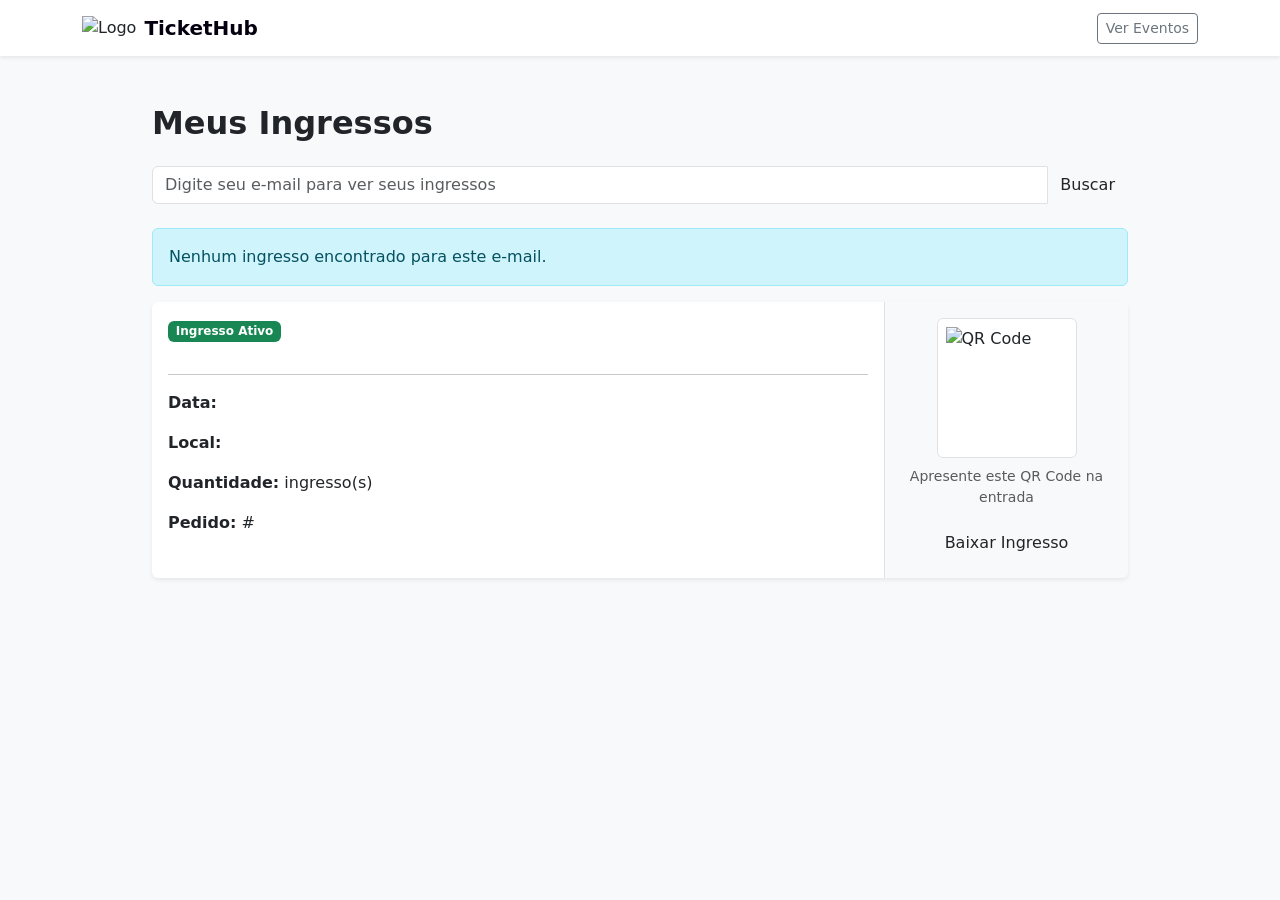
==== usuario/src/main/resources/templates/meus-ingressos.html @ f039e328 "feat: reestrutura projeto como aplicação ticket-hub completa Substitui o esqueleto inicial (br.ufms." ====
<!DOCTYPE html>
<html lang="pt-BR" xmlns:th="http://www.thymeleaf.org">

<head>
    <meta charset="UTF-8">
    <title>TicketHub - Meus Ingressos</title>
    <link href="https://cdn.jsdelivr.net/npm/bootstrap@5.3.3/dist/css/bootstrap.min.css" rel="stylesheet">
    <link rel="stylesheet" th:href="@{/css/style.css}">
</head>

<body class="bg-light">

    <nav class="navbar navbar-expand-lg navbar-light bg-white shadow-sm">
        <div class="container">
            <div class="d-flex align-items-center">
                <img src="https://img.icons8.com/?size=40&id=2xIX3PtQG26u&format=png&color=6f42c1" alt="Logo" class="me-2">
                <a class="navbar-brand fw-bold" th:href="@{/}" style="color:#05000f;">TicketHub</a>
            </div>
            <a th:href="@{/}" class="btn btn-outline-secondary btn-sm">Ver Eventos</a>
        </div>
    </nav>

    <div class="container py-5" style="max-width:1000px;">
        <h2 class="fw-bold mb-4">Meus Ingressos</h2>

        <!-- Busca por e-mail -->
        <form th:action="@{/meus-ingressos}" method="get" class="mb-4">
            <div class="input-group">
                <input type="email"
                       name="email"
                       class="form-control"
                       placeholder="Digite seu e-mail para ver seus ingressos"
                       th:value="${email}"
                       required>
                <button type="submit" class="btn btn-roxo">Buscar</button>
            </div>
        </form>

        <!-- Sem ingressos -->
        <div class="alert alert-info"
             th:if="${pedidos != null and #lists.isEmpty(pedidos)}">
            Nenhum ingresso encontrado para este e-mail.
        </div>

        <!-- Lista de pedidos -->
        <div th:each="pedido : ${pedidos}">
            <div class="card shadow-sm border-0 mb-4 overflow-hidden">
                <div class="row g-0">

                    <!-- Informações -->
                    <div class="col-md-9">
                        <div class="card-body">
                            <span class="badge bg-success mb-3">Ingresso Ativo</span>
                            <h4 class="fw-bold" th:text="${pedido.evento.titulo}"></h4>
                            <hr>
                            <p><strong>Data:</strong>
                                <span th:text="${#temporals.format(pedido.evento.data, 'dd/MM/yyyy HH:mm')}"></span>
                            </p>
                            <p><strong>Local:</strong> <span th:text="${pedido.evento.local}"></span></p>
                            <p><strong>Quantidade:</strong> <span th:text="${pedido.quantidade}"></span> ingresso(s)</p>
                            <p class="mb-0"><strong>Pedido:</strong> #<span th:text="${pedido.id}"></span></p>
                        </div>
                    </div>

                    <!-- QR Code -->
                    <div class="col-md-3 border-start bg-light">
                        <div class="h-100 d-flex flex-column justify-content-center align-items-center p-3">
                            <img th:src="@{/images/frame.png}" alt="QR Code" width="140" height="140" class="border rounded bg-white p-2">
                            <small class="text-muted text-center mt-2">Apresente este QR Code na entrada</small>
                            <button class="btn btn-roxo mt-3 w-100 btn-download"
                                    th:data-titulo="${pedido.evento.titulo}"
                                    th:data-data="${#temporals.format(pedido.evento.data, 'dd/MM/yyyy HH:mm')}"
                                    th:data-local="${pedido.evento.local}"
                                    th:data-codigo="${pedido.id}">
                                Baixar Ingresso
                            </button>
                        </div>
                    </div>

                </div>
            </div>
        </div>
    </div>

    <script src="https://cdnjs.cloudflare.com/ajax/libs/jspdf/2.5.1/jspdf.umd.min.js"></script>
    <script>
        document.addEventListener("click", function (e) {
            const btn = e.target.closest(".btn-download");
            if (!btn) return;

            const { jsPDF } = window.jspdf;
            const doc = new jsPDF();

            doc.setFontSize(20);
            doc.setTextColor(111, 66, 193);
            doc.text("TicketHub - Ingresso Oficial", 20, 20);

            doc.setFontSize(14);
            doc.setTextColor(0, 0, 0);
            doc.text(`Evento: ${btn.dataset.titulo}`, 20, 40);
            doc.text(`Data: ${btn.dataset.data}`, 20, 50);
            doc.text(`Local: ${btn.dataset.local}`, 20, 60);
            doc.text(`Pedido: #${btn.dataset.codigo}`, 20, 70);

            const img = new Image();
            img.src = "/images/frame.png";
            img.onload = function () {
                doc.addImage(img, "PNG", 140, 40, 50, 50);
                doc.save(`Ingresso-${btn.dataset.codigo}.pdf`);
            };
        });
    </script>

</body>
</html>
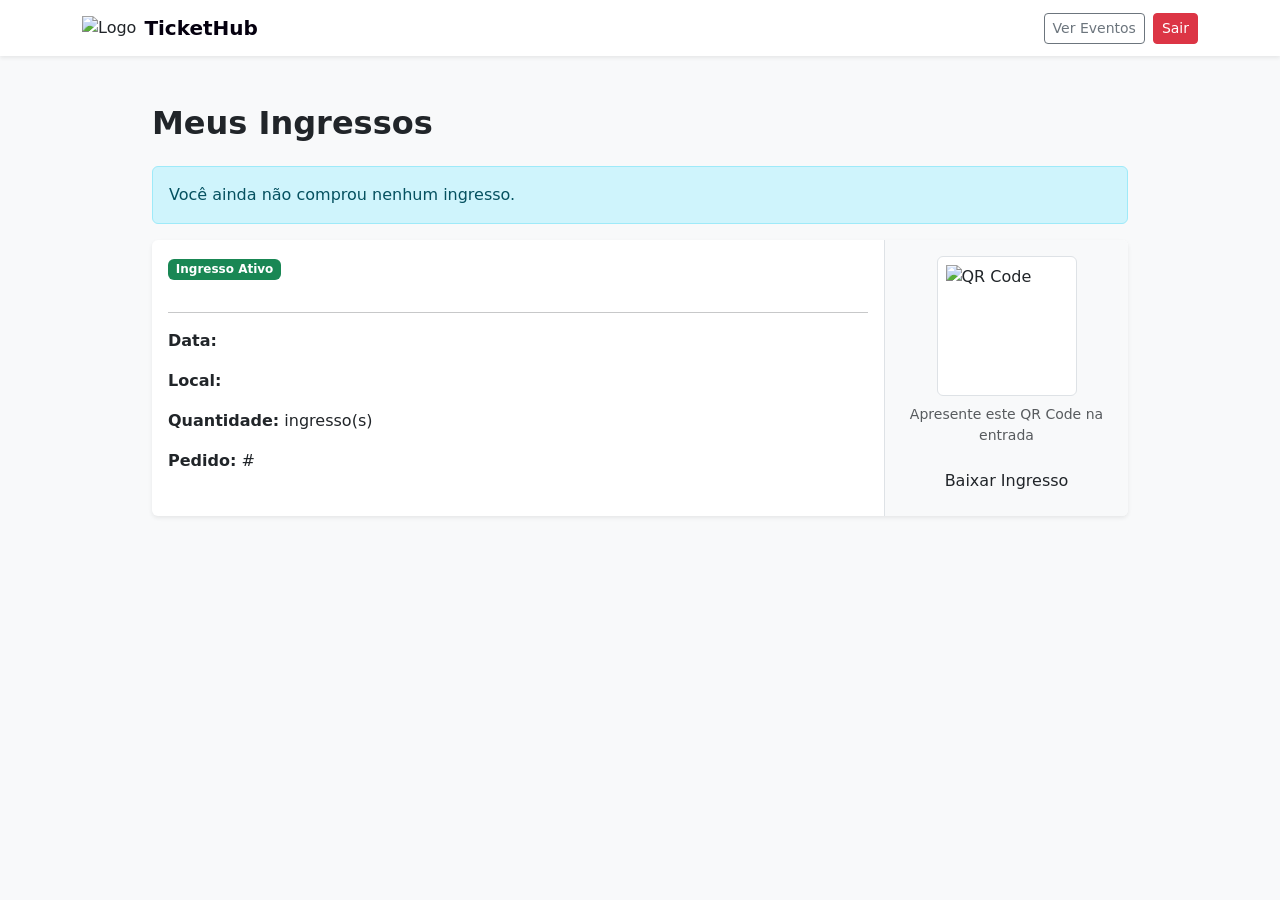
==== commit 3b0f663a: "fix(auth): restringe acesso aos ingressos e pagamentos a usuários autenticados" ====
--- a/usuario/src/main/resources/templates/meus-ingressos.html
+++ b/usuario/src/main/resources/templates/meus-ingressos.html
@@ -16,30 +16,20 @@
                 <img src="https://img.icons8.com/?size=40&id=2xIX3PtQG26u&format=png&color=6f42c1" alt="Logo" class="me-2">
                 <a class="navbar-brand fw-bold" th:href="@{/}" style="color:#05000f;">TicketHub</a>
             </div>
-            <a th:href="@{/}" class="btn btn-outline-secondary btn-sm">Ver Eventos</a>
+            <div class="d-flex gap-2">
+                <a th:href="@{/}" class="btn btn-outline-secondary btn-sm">Ver Eventos</a>
+                <a th:href="@{/logout}" class="btn btn-danger btn-sm">Sair</a>
+            </div>
         </div>
     </nav>
 
     <div class="container py-5" style="max-width:1000px;">
         <h2 class="fw-bold mb-4">Meus Ingressos</h2>
 
-        <!-- Busca por e-mail -->
-        <form th:action="@{/meus-ingressos}" method="get" class="mb-4">
-            <div class="input-group">
-                <input type="email"
-                       name="email"
-                       class="form-control"
-                       placeholder="Digite seu e-mail para ver seus ingressos"
-                       th:value="${email}"
-                       required>
-                <button type="submit" class="btn btn-roxo">Buscar</button>
-            </div>
-        </form>
-
         <!-- Sem ingressos -->
         <div class="alert alert-info"
-             th:if="${pedidos != null and #lists.isEmpty(pedidos)}">
-            Nenhum ingresso encontrado para este e-mail.
+             th:if="${#lists.isEmpty(pedidos)}">
+            Você ainda não comprou nenhum ingresso.
         </div>
 
         <!-- Lista de pedidos -->
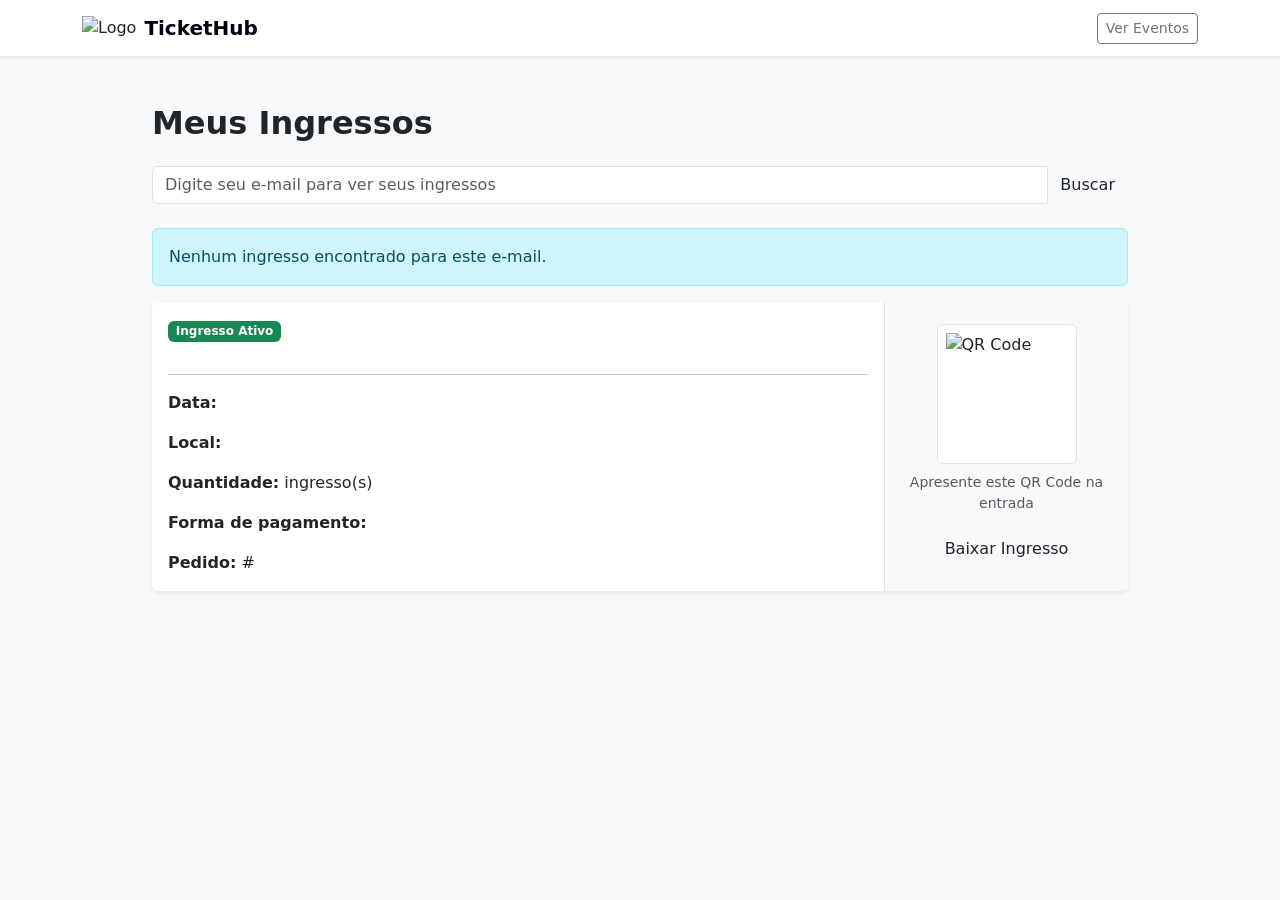
==== commit ec2fce98: "feat(ingressos): exibe forma de pagamento em Meus Ingressos" ====
--- a/usuario/src/main/resources/templates/meus-ingressos.html
+++ b/usuario/src/main/resources/templates/meus-ingressos.html
@@ -16,20 +16,30 @@
                 <img src="https://img.icons8.com/?size=40&id=2xIX3PtQG26u&format=png&color=6f42c1" alt="Logo" class="me-2">
                 <a class="navbar-brand fw-bold" th:href="@{/}" style="color:#05000f;">TicketHub</a>
             </div>
-            <div class="d-flex gap-2">
-                <a th:href="@{/}" class="btn btn-outline-secondary btn-sm">Ver Eventos</a>
-                <a th:href="@{/logout}" class="btn btn-danger btn-sm">Sair</a>
-            </div>
+            <a th:href="@{/}" class="btn btn-outline-secondary btn-sm">Ver Eventos</a>
         </div>
     </nav>
 
     <div class="container py-5" style="max-width:1000px;">
         <h2 class="fw-bold mb-4">Meus Ingressos</h2>
 
+        <!-- Busca por e-mail -->
+        <form th:action="@{/meus-ingressos}" method="get" class="mb-4">
+            <div class="input-group">
+                <input type="email"
+                       name="email"
+                       class="form-control"
+                       placeholder="Digite seu e-mail para ver seus ingressos"
+                       th:value="${email}"
+                       required>
+                <button type="submit" class="btn btn-roxo">Buscar</button>
+            </div>
+        </form>
+
         <!-- Sem ingressos -->
         <div class="alert alert-info"
-             th:if="${#lists.isEmpty(pedidos)}">
-            Você ainda não comprou nenhum ingresso.
+             th:if="${pedidos != null and #lists.isEmpty(pedidos)}">
+            Nenhum ingresso encontrado para este e-mail.
         </div>
 
         <!-- Lista de pedidos -->
@@ -48,6 +58,7 @@
                             </p>
                             <p><strong>Local:</strong> <span th:text="${pedido.evento.local}"></span></p>
                             <p><strong>Quantidade:</strong> <span th:text="${pedido.quantidade}"></span> ingresso(s)</p>
+                            <p><strong>Forma de pagamento:</strong> <span th:text="${pedido.formaPagamento}"></span></p>
                             <p class="mb-0"><strong>Pedido:</strong> #<span th:text="${pedido.id}"></span></p>
                         </div>
                     </div>
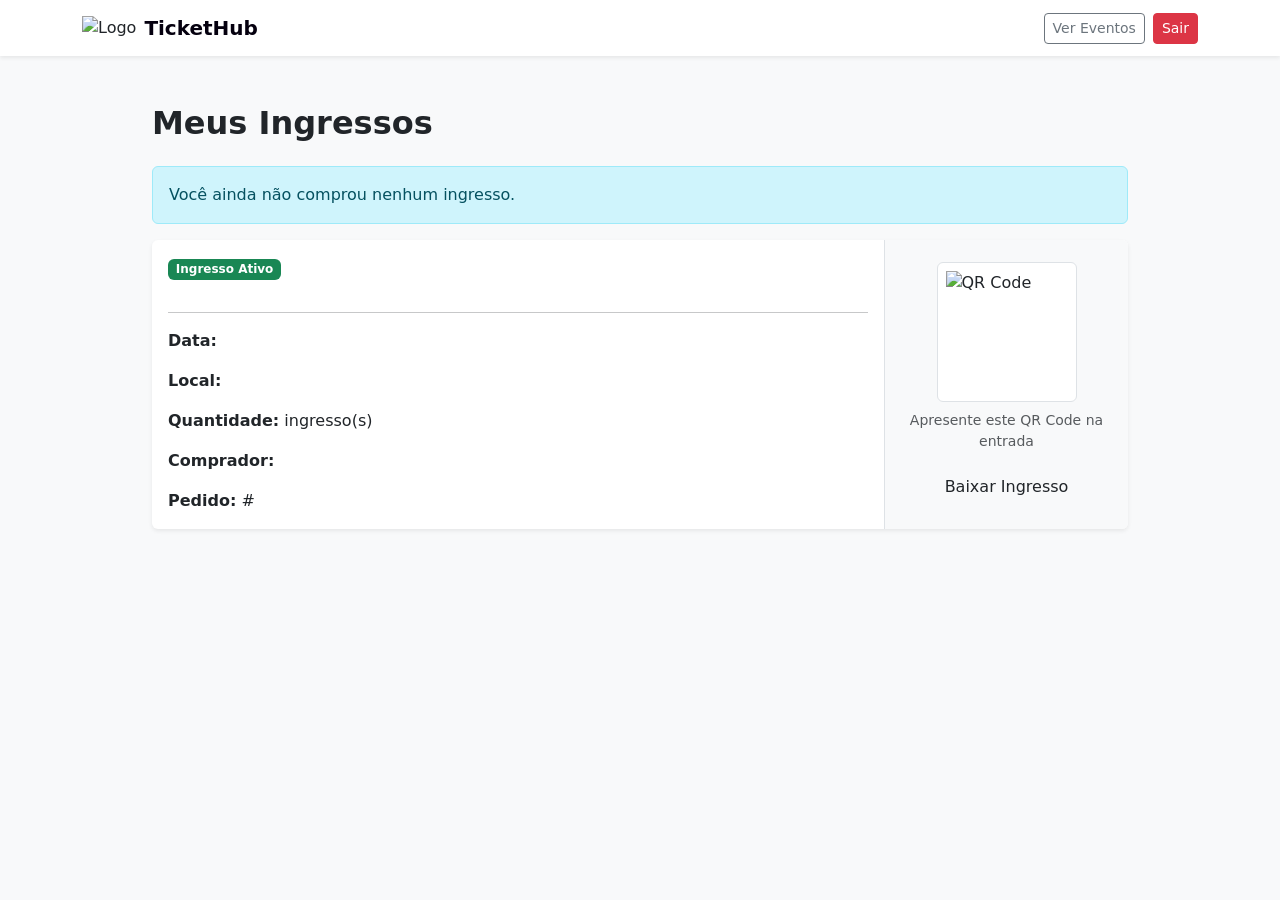
==== commit c060c0de: "feat(ingressos): exibe nome do comprador em Meus Ingressos Refs: #21" ====
--- a/usuario/src/main/resources/templates/meus-ingressos.html
+++ b/usuario/src/main/resources/templates/meus-ingressos.html
@@ -16,30 +16,20 @@
                 <img src="https://img.icons8.com/?size=40&id=2xIX3PtQG26u&format=png&color=6f42c1" alt="Logo" class="me-2">
                 <a class="navbar-brand fw-bold" th:href="@{/}" style="color:#05000f;">TicketHub</a>
             </div>
-            <a th:href="@{/}" class="btn btn-outline-secondary btn-sm">Ver Eventos</a>
+            <div class="d-flex gap-2">
+                <a th:href="@{/}" class="btn btn-outline-secondary btn-sm">Ver Eventos</a>
+                <a th:href="@{/logout}" class="btn btn-danger btn-sm">Sair</a>
+            </div>
         </div>
     </nav>
 
     <div class="container py-5" style="max-width:1000px;">
         <h2 class="fw-bold mb-4">Meus Ingressos</h2>
 
-        <!-- Busca por e-mail -->
-        <form th:action="@{/meus-ingressos}" method="get" class="mb-4">
-            <div class="input-group">
-                <input type="email"
-                       name="email"
-                       class="form-control"
-                       placeholder="Digite seu e-mail para ver seus ingressos"
-                       th:value="${email}"
-                       required>
-                <button type="submit" class="btn btn-roxo">Buscar</button>
-            </div>
-        </form>
-
         <!-- Sem ingressos -->
         <div class="alert alert-info"
-             th:if="${pedidos != null and #lists.isEmpty(pedidos)}">
-            Nenhum ingresso encontrado para este e-mail.
+             th:if="${#lists.isEmpty(pedidos)}">
+            Você ainda não comprou nenhum ingresso.
         </div>
 
         <!-- Lista de pedidos -->
@@ -58,7 +48,7 @@
                             </p>
                             <p><strong>Local:</strong> <span th:text="${pedido.evento.local}"></span></p>
                             <p><strong>Quantidade:</strong> <span th:text="${pedido.quantidade}"></span> ingresso(s)</p>
-                            <p><strong>Forma de pagamento:</strong> <span th:text="${pedido.formaPagamento}"></span></p>
+                            <p><strong>Comprador:</strong> <span th:text="${pedido.nomeComprador}"></span></p>
                             <p class="mb-0"><strong>Pedido:</strong> #<span th:text="${pedido.id}"></span></p>
                         </div>
                     </div>
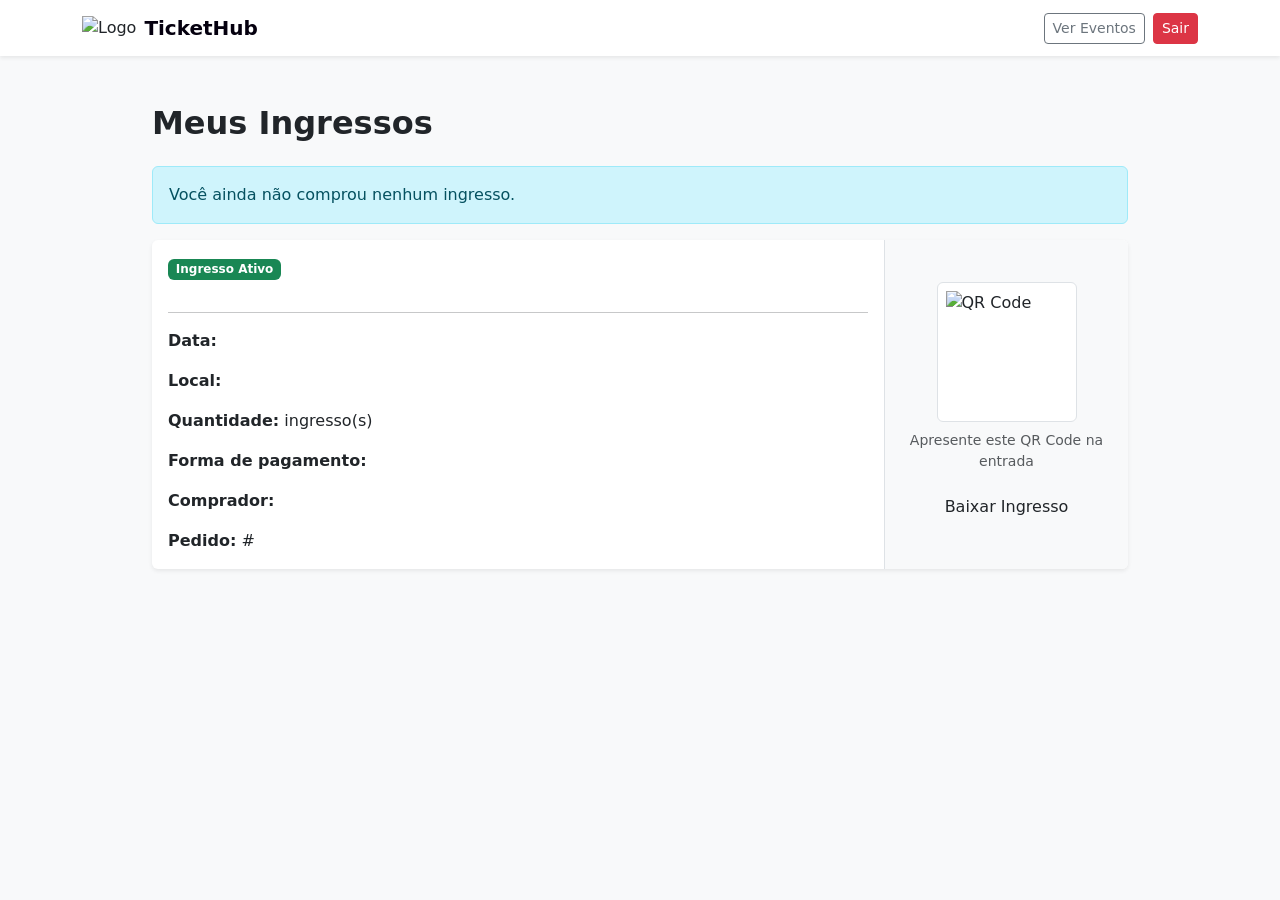
==== commit 04453f2b: "Merge branch 'main' of https://github.com/giovanamuhl/Trabalho---GERENCIA-DE-CONFIGURACAO-DE-SOFTWAR" ====
--- a/usuario/src/main/resources/templates/meus-ingressos.html
+++ b/usuario/src/main/resources/templates/meus-ingressos.html
@@ -48,6 +48,7 @@
                             </p>
                             <p><strong>Local:</strong> <span th:text="${pedido.evento.local}"></span></p>
                             <p><strong>Quantidade:</strong> <span th:text="${pedido.quantidade}"></span> ingresso(s)</p>
+                            <p><strong>Forma de pagamento:</strong> <span th:text="${pedido.formaPagamento}"></span></p>
                             <p><strong>Comprador:</strong> <span th:text="${pedido.nomeComprador}"></span></p>
                             <p class="mb-0"><strong>Pedido:</strong> #<span th:text="${pedido.id}"></span></p>
                         </div>
